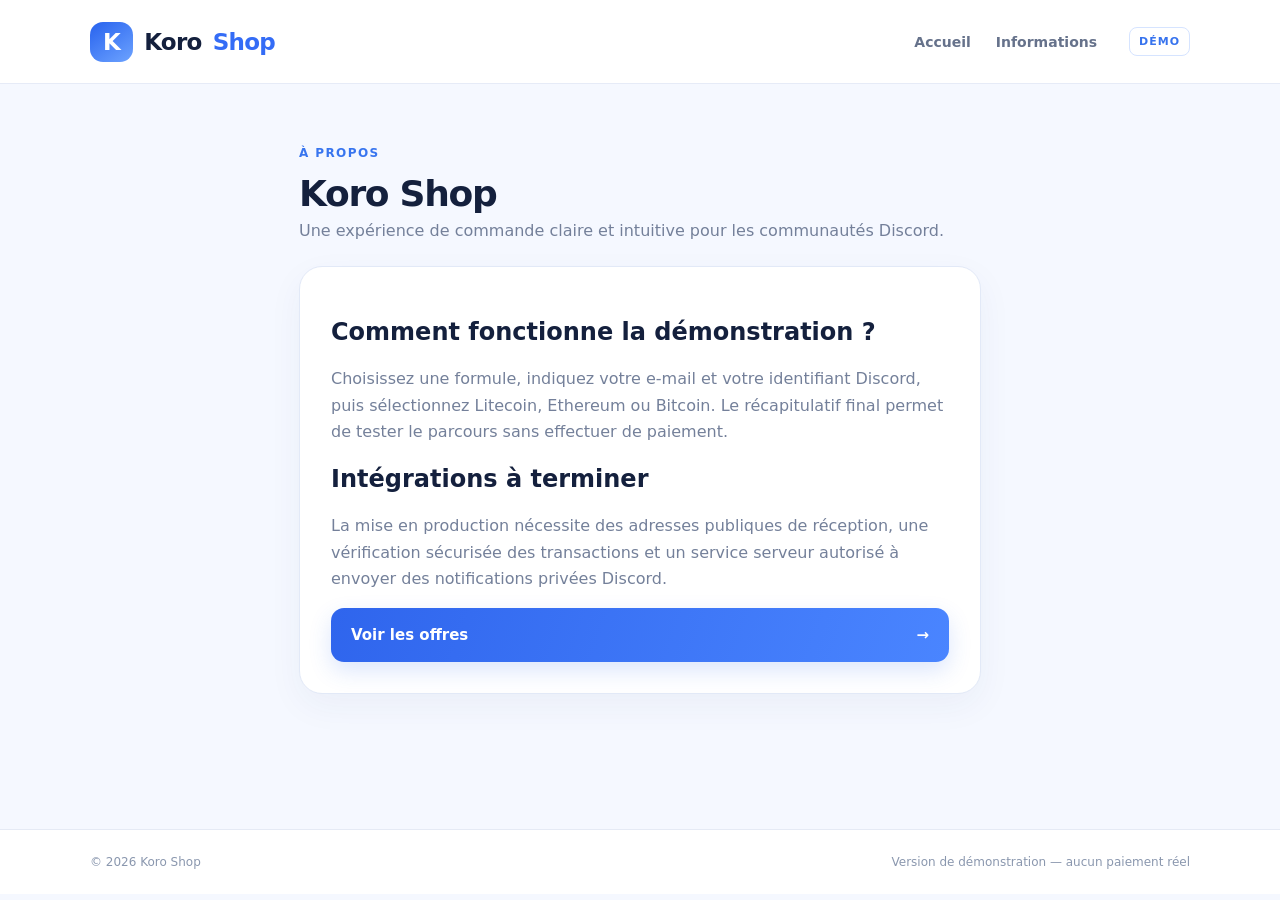
==== about.html @ e0b88c92 "Add files via upload" ====
<!doctype html><html lang="fr"><head><meta charset="utf-8"><meta name="viewport" content="width=device-width,initial-scale=1"><meta name="theme-color" content="#0c1530"><title>Koro Shop — Informations</title><link rel="stylesheet" href="style.css"></head><body><header><a class="brand" href="index.html"><span class="mark">K</span>Koro <b>Shop</b></a><nav><a href="index.html">Accueil</a><a href="about.html">Informations</a></nav><span class="demo">DÉMO</span></header><main class="narrow"><div class="stephead"><span>À PROPOS</span><h1>Koro Shop</h1><p>Une expérience de commande claire et intuitive pour les communautés Discord.</p></div><div class="panel"><h2>Comment fonctionne la démonstration ?</h2><p>Choisissez une formule, indiquez votre e-mail et votre identifiant Discord, puis sélectionnez Litecoin, Ethereum ou Bitcoin. Le récapitulatif final permet de tester le parcours sans effectuer de paiement.</p><h2>Intégrations à terminer</h2><p>La mise en production nécessite des adresses publiques de réception, une vérification sécurisée des transactions et un service serveur autorisé à envoyer des notifications privées Discord.</p><a class="btn" href="index.html">Voir les offres <span>→</span></a></div></main><footer>© 2026 Koro Shop <span>Version de démonstration — aucun paiement réel</span></footer><script src="app.js"></script></body></html>
---- style.css ----
:root{font-family:Inter,ui-sans-serif,system-ui,-apple-system,"Segoe UI",sans-serif;color:#14203d;background:#f5f8ff}*{box-sizing:border-box}body{margin:0;min-height:100vh}a{text-decoration:none;color:inherit}header{height:84px;background:#fff;border-bottom:1px solid #e6ebf7;display:flex;align-items:center;gap:32px;padding:0 max(24px,calc((100% - 1100px)/2))}.brand{display:flex;align-items:center;gap:11px;font-weight:850;font-size:23px;letter-spacing:-.7px}.brand b{color:#346cf6}.mark{background:linear-gradient(145deg,#2762ee,#6da3ff);border-radius:13px;color:#fff;padding:7px 13px;font-weight:900}nav{display:flex;gap:25px;margin-left:auto;color:#66728b;font-weight:600;font-size:14px}nav a:hover{color:#3169f3}.demo{font-size:11px;letter-spacing:1px;color:#3773ee;border:1px solid #d6e4ff;border-radius:8px;padding:7px 9px;font-weight:800}main{max-width:1100px;margin:0 auto;padding:58px 24px 85px;min-height:calc(100vh - 155px)}.hero{text-align:center;padding:25px 0 66px}.pill{display:inline-block;color:#316df3;background:#e9f1ff;padding:10px 15px;border-radius:999px;font-weight:800;font-size:11px;letter-spacing:1.3px}.hero h1{font-size:clamp(38px,5.5vw,65px);line-height:1.1;letter-spacing:-2.6px;margin:23px 0}.hero h1 em{font-style:normal;color:#346df2}.hero p{max-width:610px;margin:auto;font-size:17px}.hero-line{margin-top:25px;color:#6b7b98;font-size:13px}.dot{display:inline-block;width:8px;height:8px;background:#40b997;border-radius:50%;margin-right:5px}p{color:#74809a;line-height:1.65}.section-top{display:flex;align-items:end;justify-content:space-between;margin-bottom:24px}.eyebrow{color:#3473ee;font-size:12px;font-weight:850;letter-spacing:1.6px}.section-top h2{font-size:28px;margin:10px 0 0;letter-spacing:-.8px}.soft{color:#8894ac;font-size:13px}.grid{display:grid;grid-template-columns:repeat(2,minmax(0,1fr));gap:24px}.card,.panel{background:#fff;border:1px solid #e2e9f7;border-radius:23px;padding:31px;box-shadow:0 12px 35px rgba(33,66,125,.05)}.card{transition:transform .3s cubic-bezier(.2,.8,.2,1),box-shadow .3s,border-color .3s}.card:hover{transform:translateY(-12px) scale(1.016);box-shadow:0 24px 50px rgba(45,104,225,.17);border-color:#7da6ff}.featured{border-color:#b7ceff}.card-top{display:flex;justify-content:space-between;align-items:center}.boost-icon{width:54px;height:54px;background:#fff0fa;padding:12px;border-radius:16px}.tag{font-size:10px;letter-spacing:1px;color:#316df3;background:#eaf1ff;border-radius:8px;padding:9px 11px;font-weight:850}.card h3{font-size:25px;margin:26px 0 4px;letter-spacing:-.6px}.card p{margin:0}.price{font-size:43px;font-weight:850;letter-spacing:-1.6px;margin:28px 0}.price small{font-size:13px;color:#97a2b8;font-weight:500;letter-spacing:0}.btn{display:flex;align-items:center;justify-content:space-between;gap:20px;background:linear-gradient(110deg,#2f65ed,#4a85ff);border:0;border-radius:13px;padding:18px 20px;color:#fff;font-size:15px;font-weight:800;box-shadow:0 9px 22px #326beb2b;cursor:pointer;transition:transform .2s,filter .2s}.btn:hover{transform:translateY(-2px);filter:brightness(1.05)}.btn:disabled{opacity:.4;cursor:not-allowed;transform:none}.bottom-strip{display:flex;justify-content:space-between;gap:20px;border:1px solid #e1eafa;border-radius:15px;margin-top:35px;padding:21px;color:#7c8aa5;font-size:12px;font-weight:700}.narrow{max-width:730px}.back{display:inline-block;margin-bottom:28px;color:#6c7c9b;font-size:14px}.summary{display:flex;align-items:center;justify-content:space-between;padding:22px 24px;border-radius:17px;background:#eaf0fb;color:#62728e;margin-bottom:38px;font-size:12px;font-weight:800;letter-spacing:.8px}.summary strong{font-size:23px;color:#172c55;letter-spacing:0}.stephead span{color:#3875ef;font-size:12px;font-weight:850;letter-spacing:1.4px}.stephead h1{font-size:36px;margin:12px 0 4px;letter-spacing:-1.3px}.stephead p{margin:0 0 22px}.progress{height:6px;background:#e4eaf6;border-radius:99px;margin-bottom:29px;overflow:hidden}.progress i{display:block;height:100%;background:#3977f4;border-radius:99px}.panel label{display:block;margin:12px 0 10px;font-size:14px;font-weight:750}.panel label b{color:#3776ee}.panel input{width:100%;border:1px solid #dce4f3;border-radius:12px;padding:17px;font:inherit;margin-bottom:19px;outline:none}.panel input:focus{border-color:#3977f4;box-shadow:0 0 0 3px #3977f41c}.notice{background:#eff5ff;border:1px solid #dce9ff;color:#607493;padding:17px 18px;border-radius:13px;line-height:1.6;font-size:13px;margin:18px 0 23px}.wide{width:100%}.coin-list{margin-top:19px}.coin{width:100%;display:flex;align-items:center;gap:17px;background:#fff;border:1px solid #dfe6f1;border-radius:14px;padding:15px;margin:11px 0;text-align:left;cursor:pointer;transition:background .2s,border-color .2s,transform .2s}.coin:hover{transform:translateX(3px);border-color:#a6c1ff}.coin.selected{background:#eef4ff;border-color:#3977f4}.crypto-logo{display:grid;place-items:center;color:#fff;width:47px;height:47px;border-radius:12px;font-size:29px;font-weight:800}.coin strong{display:block;font-size:16px}.coin small{display:block;color:#8795ac;margin-top:3px}.check{margin-left:auto;width:19px;height:19px;border:2px solid #c8d3e7;border-radius:50%}.coin.selected .check{border:6px solid #3a76f3}.detail-list{margin:25px 0}.detail-row{display:flex;justify-content:space-between;gap:18px;padding:17px 0;border-bottom:1px solid #e7edf8;font-size:14px}.detail-row span{color:#8591a7}.detail-row strong{text-align:right;overflow-wrap:anywhere}footer{display:flex;justify-content:space-between;gap:10px;border-top:1px solid #e5eaf5;padding:25px max(24px,calc((100% - 1100px)/2));font-size:12px;color:#8a97ae;background:#fff}@media(max-width:650px){header{height:75px;padding:0 18px;gap:12px}.brand{font-size:18px}.mark{padding:6px 10px}nav{gap:12px;font-size:12px}.demo{display:none}main{padding:35px 18px 55px}.hero{padding:15px 0 43px}.hero h1{letter-spacing:-1.5px}.hero p{font-size:15px}.grid{grid-template-columns:1fr}.card,.panel{padding:23px}.section-top h2{font-size:24px}.soft{display:none}.bottom-strip{flex-direction:column}.stephead h1{font-size:30px}footer{flex-direction:column}}@media(prefers-reduced-motion:reduce){*,*:before,*:after{transition:none!important;animation:none!important}}
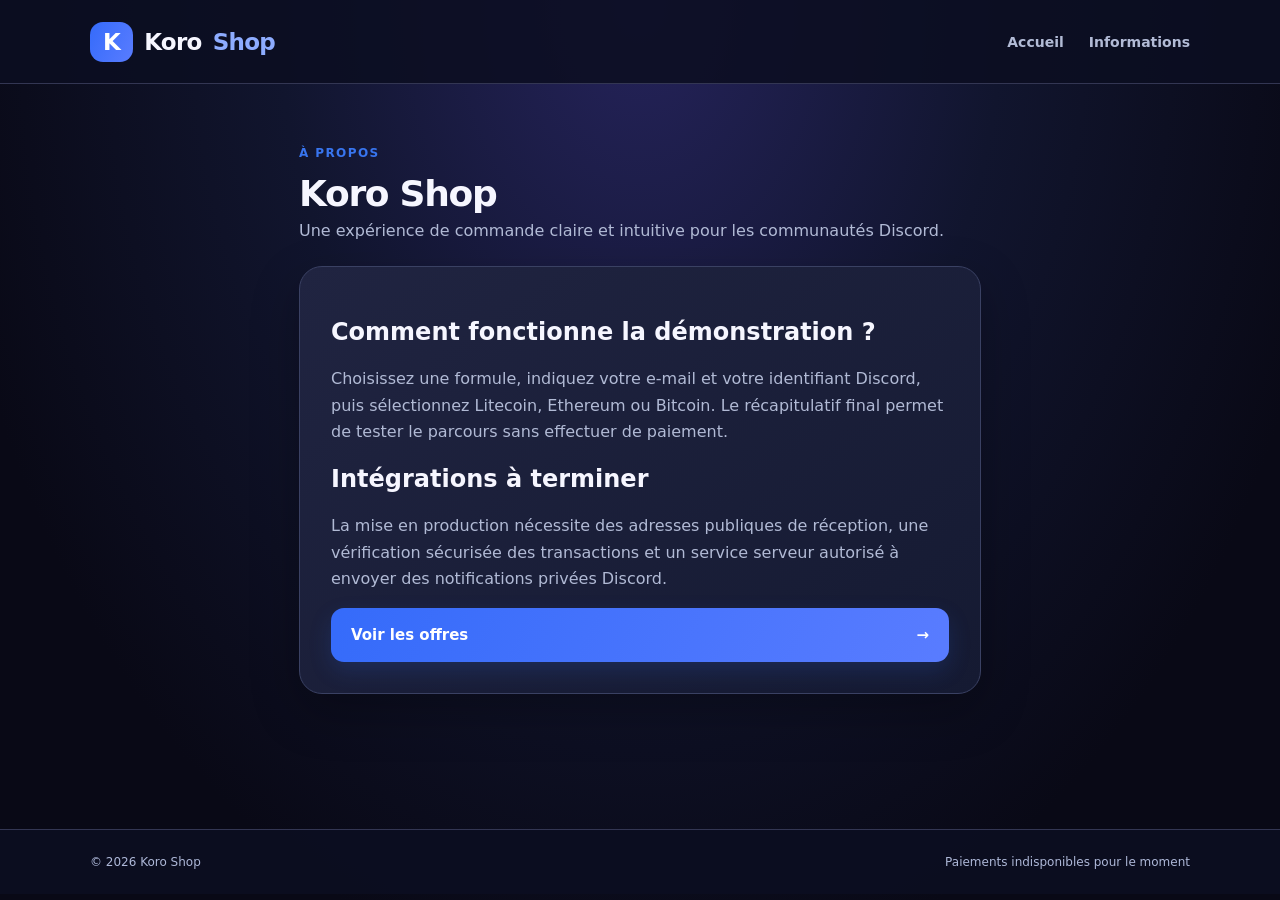
==== commit 8ef01053: "Add files via upload" ====
--- a/about.html
+++ b/about.html
@@ -1 +1 @@
-<!doctype html><html lang="fr"><head><meta charset="utf-8"><meta name="viewport" content="width=device-width,initial-scale=1"><meta name="theme-color" content="#0c1530"><title>Koro Shop — Informations</title><link rel="stylesheet" href="style.css"></head><body><header><a class="brand" href="index.html"><span class="mark">K</span>Koro <b>Shop</b></a><nav><a href="index.html">Accueil</a><a href="about.html">Informations</a></nav><span class="demo">DÉMO</span></header><main class="narrow"><div class="stephead"><span>À PROPOS</span><h1>Koro Shop</h1><p>Une expérience de commande claire et intuitive pour les communautés Discord.</p></div><div class="panel"><h2>Comment fonctionne la démonstration ?</h2><p>Choisissez une formule, indiquez votre e-mail et votre identifiant Discord, puis sélectionnez Litecoin, Ethereum ou Bitcoin. Le récapitulatif final permet de tester le parcours sans effectuer de paiement.</p><h2>Intégrations à terminer</h2><p>La mise en production nécessite des adresses publiques de réception, une vérification sécurisée des transactions et un service serveur autorisé à envoyer des notifications privées Discord.</p><a class="btn" href="index.html">Voir les offres <span>→</span></a></div></main><footer>© 2026 Koro Shop <span>Version de démonstration — aucun paiement réel</span></footer><script src="app.js"></script></body></html>+<!doctype html><html lang="fr"><head><meta charset="utf-8"><meta name="viewport" content="width=device-width,initial-scale=1"><meta name="theme-color" content="#0c1530"><title>Koro Shop — Informations</title><link rel="stylesheet" href="style.css"></head><body><header><a class="brand" href="index.html"><span class="mark">K</span>Koro <b>Shop</b></a><nav><a href="index.html">Accueil</a><a href="about.html">Informations</a></nav></header><main class="narrow"><div class="stephead"><span>À PROPOS</span><h1>Koro Shop</h1><p>Une expérience de commande claire et intuitive pour les communautés Discord.</p></div><div class="panel"><h2>Comment fonctionne la démonstration ?</h2><p>Choisissez une formule, indiquez votre e-mail et votre identifiant Discord, puis sélectionnez Litecoin, Ethereum ou Bitcoin. Le récapitulatif final permet de tester le parcours sans effectuer de paiement.</p><h2>Intégrations à terminer</h2><p>La mise en production nécessite des adresses publiques de réception, une vérification sécurisée des transactions et un service serveur autorisé à envoyer des notifications privées Discord.</p><a class="btn" href="index.html">Voir les offres <span>→</span></a></div></main><footer>© 2026 Koro Shop <span>Paiements indisponibles pour le moment</span></footer><script src="app.js"></script><script src="snow.js" defer></script></body></html>
--- a/style.css
+++ b/style.css
@@ -1 +1,24 @@
-:root{font-family:Inter,ui-sans-serif,system-ui,-apple-system,"Segoe UI",sans-serif;color:#14203d;background:#f5f8ff}*{box-sizing:border-box}body{margin:0;min-height:100vh}a{text-decoration:none;color:inherit}header{height:84px;background:#fff;border-bottom:1px solid #e6ebf7;display:flex;align-items:center;gap:32px;padding:0 max(24px,calc((100% - 1100px)/2))}.brand{display:flex;align-items:center;gap:11px;font-weight:850;font-size:23px;letter-spacing:-.7px}.brand b{color:#346cf6}.mark{background:linear-gradient(145deg,#2762ee,#6da3ff);border-radius:13px;color:#fff;padding:7px 13px;font-weight:900}nav{display:flex;gap:25px;margin-left:auto;color:#66728b;font-weight:600;font-size:14px}nav a:hover{color:#3169f3}.demo{font-size:11px;letter-spacing:1px;color:#3773ee;border:1px solid #d6e4ff;border-radius:8px;padding:7px 9px;font-weight:800}main{max-width:1100px;margin:0 auto;padding:58px 24px 85px;min-height:calc(100vh - 155px)}.hero{text-align:center;padding:25px 0 66px}.pill{display:inline-block;color:#316df3;background:#e9f1ff;padding:10px 15px;border-radius:999px;font-weight:800;font-size:11px;letter-spacing:1.3px}.hero h1{font-size:clamp(38px,5.5vw,65px);line-height:1.1;letter-spacing:-2.6px;margin:23px 0}.hero h1 em{font-style:normal;color:#346df2}.hero p{max-width:610px;margin:auto;font-size:17px}.hero-line{margin-top:25px;color:#6b7b98;font-size:13px}.dot{display:inline-block;width:8px;height:8px;background:#40b997;border-radius:50%;margin-right:5px}p{color:#74809a;line-height:1.65}.section-top{display:flex;align-items:end;justify-content:space-between;margin-bottom:24px}.eyebrow{color:#3473ee;font-size:12px;font-weight:850;letter-spacing:1.6px}.section-top h2{font-size:28px;margin:10px 0 0;letter-spacing:-.8px}.soft{color:#8894ac;font-size:13px}.grid{display:grid;grid-template-columns:repeat(2,minmax(0,1fr));gap:24px}.card,.panel{background:#fff;border:1px solid #e2e9f7;border-radius:23px;padding:31px;box-shadow:0 12px 35px rgba(33,66,125,.05)}.card{transition:transform .3s cubic-bezier(.2,.8,.2,1),box-shadow .3s,border-color .3s}.card:hover{transform:translateY(-12px) scale(1.016);box-shadow:0 24px 50px rgba(45,104,225,.17);border-color:#7da6ff}.featured{border-color:#b7ceff}.card-top{display:flex;justify-content:space-between;align-items:center}.boost-icon{width:54px;height:54px;background:#fff0fa;padding:12px;border-radius:16px}.tag{font-size:10px;letter-spacing:1px;color:#316df3;background:#eaf1ff;border-radius:8px;padding:9px 11px;font-weight:850}.card h3{font-size:25px;margin:26px 0 4px;letter-spacing:-.6px}.card p{margin:0}.price{font-size:43px;font-weight:850;letter-spacing:-1.6px;margin:28px 0}.price small{font-size:13px;color:#97a2b8;font-weight:500;letter-spacing:0}.btn{display:flex;align-items:center;justify-content:space-between;gap:20px;background:linear-gradient(110deg,#2f65ed,#4a85ff);border:0;border-radius:13px;padding:18px 20px;color:#fff;font-size:15px;font-weight:800;box-shadow:0 9px 22px #326beb2b;cursor:pointer;transition:transform .2s,filter .2s}.btn:hover{transform:translateY(-2px);filter:brightness(1.05)}.btn:disabled{opacity:.4;cursor:not-allowed;transform:none}.bottom-strip{display:flex;justify-content:space-between;gap:20px;border:1px solid #e1eafa;border-radius:15px;margin-top:35px;padding:21px;color:#7c8aa5;font-size:12px;font-weight:700}.narrow{max-width:730px}.back{display:inline-block;margin-bottom:28px;color:#6c7c9b;font-size:14px}.summary{display:flex;align-items:center;justify-content:space-between;padding:22px 24px;border-radius:17px;background:#eaf0fb;color:#62728e;margin-bottom:38px;font-size:12px;font-weight:800;letter-spacing:.8px}.summary strong{font-size:23px;color:#172c55;letter-spacing:0}.stephead span{color:#3875ef;font-size:12px;font-weight:850;letter-spacing:1.4px}.stephead h1{font-size:36px;margin:12px 0 4px;letter-spacing:-1.3px}.stephead p{margin:0 0 22px}.progress{height:6px;background:#e4eaf6;border-radius:99px;margin-bottom:29px;overflow:hidden}.progress i{display:block;height:100%;background:#3977f4;border-radius:99px}.panel label{display:block;margin:12px 0 10px;font-size:14px;font-weight:750}.panel label b{color:#3776ee}.panel input{width:100%;border:1px solid #dce4f3;border-radius:12px;padding:17px;font:inherit;margin-bottom:19px;outline:none}.panel input:focus{border-color:#3977f4;box-shadow:0 0 0 3px #3977f41c}.notice{background:#eff5ff;border:1px solid #dce9ff;color:#607493;padding:17px 18px;border-radius:13px;line-height:1.6;font-size:13px;margin:18px 0 23px}.wide{width:100%}.coin-list{margin-top:19px}.coin{width:100%;display:flex;align-items:center;gap:17px;background:#fff;border:1px solid #dfe6f1;border-radius:14px;padding:15px;margin:11px 0;text-align:left;cursor:pointer;transition:background .2s,border-color .2s,transform .2s}.coin:hover{transform:translateX(3px);border-color:#a6c1ff}.coin.selected{background:#eef4ff;border-color:#3977f4}.crypto-logo{display:grid;place-items:center;color:#fff;width:47px;height:47px;border-radius:12px;font-size:29px;font-weight:800}.coin strong{display:block;font-size:16px}.coin small{display:block;color:#8795ac;margin-top:3px}.check{margin-left:auto;width:19px;height:19px;border:2px solid #c8d3e7;border-radius:50%}.coin.selected .check{border:6px solid #3a76f3}.detail-list{margin:25px 0}.detail-row{display:flex;justify-content:space-between;gap:18px;padding:17px 0;border-bottom:1px solid #e7edf8;font-size:14px}.detail-row span{color:#8591a7}.detail-row strong{text-align:right;overflow-wrap:anywhere}footer{display:flex;justify-content:space-between;gap:10px;border-top:1px solid #e5eaf5;padding:25px max(24px,calc((100% - 1100px)/2));font-size:12px;color:#8a97ae;background:#fff}@media(max-width:650px){header{height:75px;padding:0 18px;gap:12px}.brand{font-size:18px}.mark{padding:6px 10px}nav{gap:12px;font-size:12px}.demo{display:none}main{padding:35px 18px 55px}.hero{padding:15px 0 43px}.hero h1{letter-spacing:-1.5px}.hero p{font-size:15px}.grid{grid-template-columns:1fr}.card,.panel{padding:23px}.section-top h2{font-size:24px}.soft{display:none}.bottom-strip{flex-direction:column}.stephead h1{font-size:30px}footer{flex-direction:column}}@media(prefers-reduced-motion:reduce){*,*:before,*:after{transition:none!important;animation:none!important}}+:root{font-family:Inter,ui-sans-serif,system-ui,-apple-system,"Segoe UI",sans-serif;color:#14203d;background:#f5f8ff}*{box-sizing:border-box}body{margin:0;min-height:100vh}a{text-decoration:none;color:inherit}header{height:84px;background:#fff;border-bottom:1px solid #e6ebf7;display:flex;align-items:center;gap:32px;padding:0 max(24px,calc((100% - 1100px)/2))}.brand{display:flex;align-items:center;gap:11px;font-weight:850;font-size:23px;letter-spacing:-.7px}.brand b{color:#346cf6}.mark{background:linear-gradient(145deg,#2762ee,#6da3ff);border-radius:13px;color:#fff;padding:7px 13px;font-weight:900}nav{display:flex;gap:25px;margin-left:auto;color:#66728b;font-weight:600;font-size:14px}nav a:hover{color:#3169f3}.demo{font-size:11px;letter-spacing:1px;color:#3773ee;border:1px solid #d6e4ff;border-radius:8px;padding:7px 9px;font-weight:800}main{max-width:1100px;margin:0 auto;padding:58px 24px 85px;min-height:calc(100vh - 155px)}.hero{text-align:center;padding:25px 0 66px}.pill{display:inline-block;color:#316df3;background:#e9f1ff;padding:10px 15px;border-radius:999px;font-weight:800;font-size:11px;letter-spacing:1.3px}.hero h1{font-size:clamp(38px,5.5vw,65px);line-height:1.1;letter-spacing:-2.6px;margin:23px 0}.hero h1 em{font-style:normal;color:#346df2}.hero p{max-width:610px;margin:auto;font-size:17px}.hero-line{margin-top:25px;color:#6b7b98;font-size:13px}.dot{display:inline-block;width:8px;height:8px;background:#40b997;border-radius:50%;margin-right:5px}p{color:#74809a;line-height:1.65}.section-top{display:flex;align-items:end;justify-content:space-between;margin-bottom:24px}.eyebrow{color:#3473ee;font-size:12px;font-weight:850;letter-spacing:1.6px}.section-top h2{font-size:28px;margin:10px 0 0;letter-spacing:-.8px}.soft{color:#8894ac;font-size:13px}.grid{display:grid;grid-template-columns:repeat(2,minmax(0,1fr));gap:24px}.card,.panel{background:#fff;border:1px solid #e2e9f7;border-radius:23px;padding:31px;box-shadow:0 12px 35px rgba(33,66,125,.05)}.card{transition:transform .3s cubic-bezier(.2,.8,.2,1),box-shadow .3s,border-color .3s}.card:hover{transform:translateY(-12px) scale(1.016);box-shadow:0 24px 50px rgba(45,104,225,.17);border-color:#7da6ff}.featured{border-color:#b7ceff}.card-top{display:flex;justify-content:space-between;align-items:center}.boost-icon{width:54px;height:54px;background:#fff0fa;padding:12px;border-radius:16px}.tag{font-size:10px;letter-spacing:1px;color:#316df3;background:#eaf1ff;border-radius:8px;padding:9px 11px;font-weight:850}.card h3{font-size:25px;margin:26px 0 4px;letter-spacing:-.6px}.card p{margin:0}.price{font-size:43px;font-weight:850;letter-spacing:-1.6px;margin:28px 0}.price small{font-size:13px;color:#97a2b8;font-weight:500;letter-spacing:0}.btn{display:flex;align-items:center;justify-content:space-between;gap:20px;background:linear-gradient(110deg,#2f65ed,#4a85ff);border:0;border-radius:13px;padding:18px 20px;color:#fff;font-size:15px;font-weight:800;box-shadow:0 9px 22px #326beb2b;cursor:pointer;transition:transform .2s,filter .2s}.btn:hover{transform:translateY(-2px);filter:brightness(1.05)}.btn:disabled{opacity:.4;cursor:not-allowed;transform:none}.bottom-strip{display:flex;justify-content:space-between;gap:20px;border:1px solid #e1eafa;border-radius:15px;margin-top:35px;padding:21px;color:#7c8aa5;font-size:12px;font-weight:700}.narrow{max-width:730px}.back{display:inline-block;margin-bottom:28px;color:#6c7c9b;font-size:14px}.summary{display:flex;align-items:center;justify-content:space-between;padding:22px 24px;border-radius:17px;background:#eaf0fb;color:#62728e;margin-bottom:38px;font-size:12px;font-weight:800;letter-spacing:.8px}.summary strong{font-size:23px;color:#172c55;letter-spacing:0}.stephead span{color:#3875ef;font-size:12px;font-weight:850;letter-spacing:1.4px}.stephead h1{font-size:36px;margin:12px 0 4px;letter-spacing:-1.3px}.stephead p{margin:0 0 22px}.progress{height:6px;background:#e4eaf6;border-radius:99px;margin-bottom:29px;overflow:hidden}.progress i{display:block;height:100%;background:#3977f4;border-radius:99px}.panel label{display:block;margin:12px 0 10px;font-size:14px;font-weight:750}.panel label b{color:#3776ee}.panel input{width:100%;border:1px solid #dce4f3;border-radius:12px;padding:17px;font:inherit;margin-bottom:19px;outline:none}.panel input:focus{border-color:#3977f4;box-shadow:0 0 0 3px #3977f41c}.notice{background:#eff5ff;border:1px solid #dce9ff;color:#607493;padding:17px 18px;border-radius:13px;line-height:1.6;font-size:13px;margin:18px 0 23px}.wide{width:100%}.coin-list{margin-top:19px}.coin{width:100%;display:flex;align-items:center;gap:17px;background:#fff;border:1px solid #dfe6f1;border-radius:14px;padding:15px;margin:11px 0;text-align:left;cursor:pointer;transition:background .2s,border-color .2s,transform .2s}.coin:hover{transform:translateX(3px);border-color:#a6c1ff}.coin.selected{background:#eef4ff;border-color:#3977f4}.crypto-logo{display:grid;place-items:center;color:#fff;width:47px;height:47px;border-radius:12px;font-size:29px;font-weight:800}.coin strong{display:block;font-size:16px}.coin small{display:block;color:#8795ac;margin-top:3px}.check{margin-left:auto;width:19px;height:19px;border:2px solid #c8d3e7;border-radius:50%}.coin.selected .check{border:6px solid #3a76f3}.detail-list{margin:25px 0}.detail-row{display:flex;justify-content:space-between;gap:18px;padding:17px 0;border-bottom:1px solid #e7edf8;font-size:14px}.detail-row span{color:#8591a7}.detail-row strong{text-align:right;overflow-wrap:anywhere}footer{display:flex;justify-content:space-between;gap:10px;border-top:1px solid #e5eaf5;padding:25px max(24px,calc((100% - 1100px)/2));font-size:12px;color:#8a97ae;background:#fff}@media(max-width:650px){header{height:75px;padding:0 18px;gap:12px}.brand{font-size:18px}.mark{padding:6px 10px}nav{gap:12px;font-size:12px}.demo{display:none}main{padding:35px 18px 55px}.hero{padding:15px 0 43px}.hero h1{letter-spacing:-1.5px}.hero p{font-size:15px}.grid{grid-template-columns:1fr}.card,.panel{padding:23px}.section-top h2{font-size:24px}.soft{display:none}.bottom-strip{flex-direction:column}.stephead h1{font-size:30px}footer{flex-direction:column}}@media(prefers-reduced-motion:reduce){*,*:before,*:after{transition:none!important;animation:none!important}}
+/* Koro Shop · nuit bleutée inspirée de la première maquette */
+:root{color-scheme:dark;color:#f6f6ff;background:#090916}
+body{background:radial-gradient(ellipse at 50% 0%,#25235b 0%,#11152e 40%,#090916 78%);color:#f6f6ff}
+header,footer{background:rgba(12,14,34,.88);border-color:#333653;color:#aeb8d8}
+.brand,.section-top h2,.card h3,.stephead h1,.summary strong,.detail-row strong{color:#f6f6ff}
+nav{color:#b2bbd6}nav a:hover{color:#a6bdff}
+.mark,.btn{background:linear-gradient(115deg,#356bfa,#597cff)}.brand b,.hero h1 em,.eyebrow{color:#8eacff}
+.hero p,p,.soft,.hero-line,.card p{color:#b1bad5}
+.pill,.tag{background:#202c55;color:#a9c2ff}
+.card,.panel{background:linear-gradient(145deg,#202441,#151a32);border-color:#3a4163;box-shadow:0 18px 48px #0004}
+.card:hover{border-color:#638eff;box-shadow:0 24px 55px #132f88a1}
+.featured{border-color:#5b76c7}
+.price small,.back,.detail-row span{color:#aeb9d3}
+.bottom-strip,.summary,.notice{background:#1b2341;border-color:#384568;color:#b7c5e5}
+.panel input,.coin{background:#141a31;border-color:#3d4868;color:#f5f7ff}
+.panel input:focus,.coin.selected{background:#202d51;border-color:#7199ff}
+.coin small{color:#b0bed9}.detail-row{border-color:#38425e}
+footer{position:relative;z-index:2}
+main,header{position:relative;z-index:2}
+.snowfield{position:fixed;inset:0;pointer-events:none;overflow:hidden;z-index:1}
+.snowflake{position:absolute;top:-15px;border-radius:50%;background:#e4edff;opacity:.55;animation:snowfall linear infinite;filter:blur(.3px)}
+@keyframes snowfall{from{transform:translate3d(0,-15px,0)}to{transform:translate3d(45px,105vh,0)}}
+@media(prefers-reduced-motion:reduce){.snowfield{display:none}}
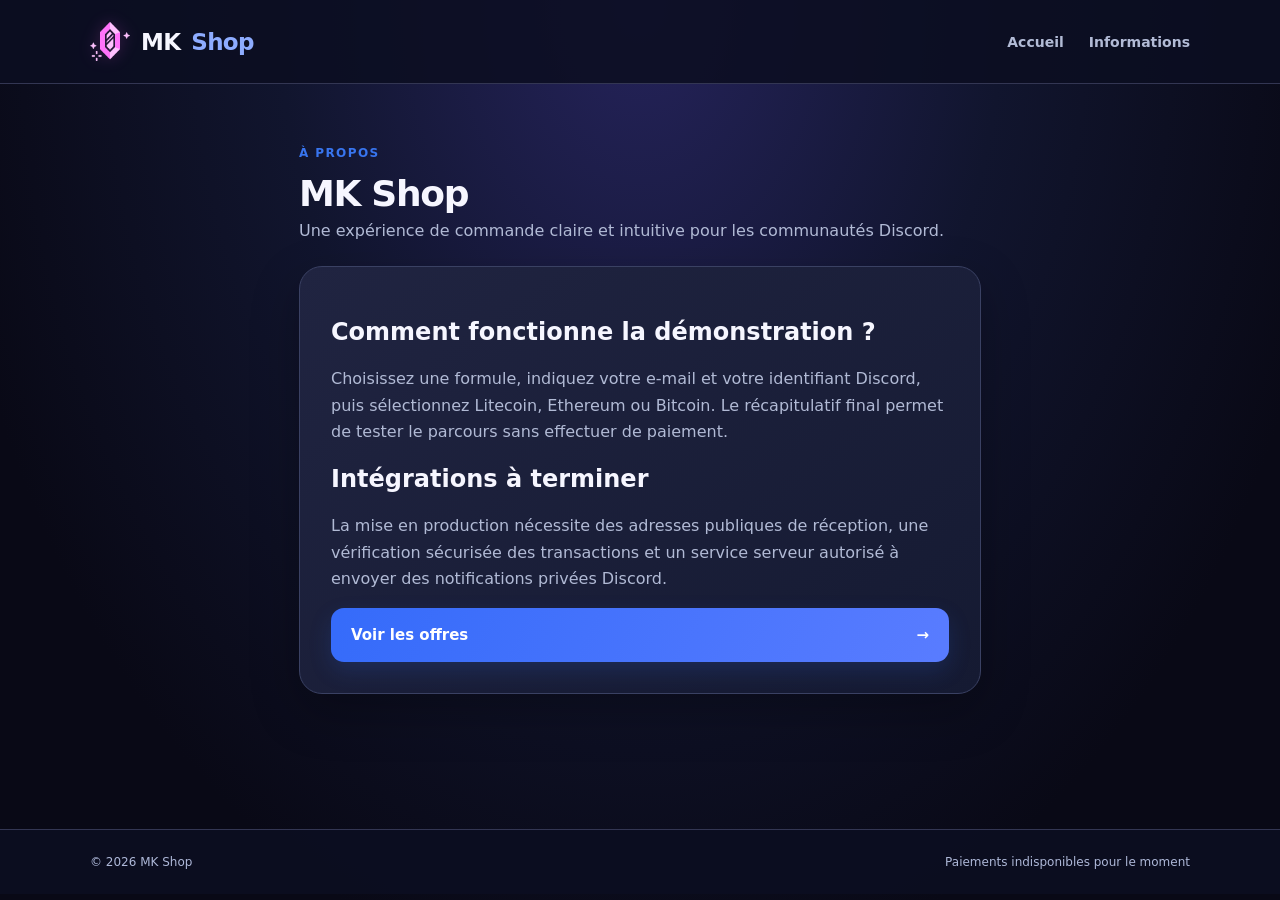
==== commit 33c8c6ab: "Add files via upload" ====
--- a/about.html
+++ b/about.html
@@ -1 +1 @@
-<!doctype html><html lang="fr"><head><meta charset="utf-8"><meta name="viewport" content="width=device-width,initial-scale=1"><meta name="theme-color" content="#0c1530"><title>Koro Shop — Informations</title><link rel="stylesheet" href="style.css"></head><body><header><a class="brand" href="index.html"><span class="mark">K</span>Koro <b>Shop</b></a><nav><a href="index.html">Accueil</a><a href="about.html">Informations</a></nav></header><main class="narrow"><div class="stephead"><span>À PROPOS</span><h1>Koro Shop</h1><p>Une expérience de commande claire et intuitive pour les communautés Discord.</p></div><div class="panel"><h2>Comment fonctionne la démonstration ?</h2><p>Choisissez une formule, indiquez votre e-mail et votre identifiant Discord, puis sélectionnez Litecoin, Ethereum ou Bitcoin. Le récapitulatif final permet de tester le parcours sans effectuer de paiement.</p><h2>Intégrations à terminer</h2><p>La mise en production nécessite des adresses publiques de réception, une vérification sécurisée des transactions et un service serveur autorisé à envoyer des notifications privées Discord.</p><a class="btn" href="index.html">Voir les offres <span>→</span></a></div></main><footer>© 2026 Koro Shop <span>Paiements indisponibles pour le moment</span></footer><script src="app.js"></script><script src="snow.js" defer></script></body></html>+<!doctype html><html lang="fr"><head><meta charset="utf-8"><meta name="viewport" content="width=device-width,initial-scale=1"><meta name="theme-color" content="#0c1530"><title>MK Shop — Informations</title><link rel="stylesheet" href="style.css"></head><body><header><a class="brand" href="index.html"><img class="brand-logo" src="boost-logo.png" alt="Logo MK Shop">MK <b>Shop</b></a><nav><a href="index.html">Accueil</a><a href="about.html">Informations</a></nav></header><main class="narrow"><div class="stephead"><span>À PROPOS</span><h1>MK Shop</h1><p>Une expérience de commande claire et intuitive pour les communautés Discord.</p></div><div class="panel"><h2>Comment fonctionne la démonstration ?</h2><p>Choisissez une formule, indiquez votre e-mail et votre identifiant Discord, puis sélectionnez Litecoin, Ethereum ou Bitcoin. Le récapitulatif final permet de tester le parcours sans effectuer de paiement.</p><h2>Intégrations à terminer</h2><p>La mise en production nécessite des adresses publiques de réception, une vérification sécurisée des transactions et un service serveur autorisé à envoyer des notifications privées Discord.</p><a class="btn" href="index.html">Voir les offres <span>→</span></a></div></main><footer>© 2026 MK Shop <span>Paiements indisponibles pour le moment</span></footer><script src="app.js"></script><script src="snow.js" defer></script></body></html>
--- a/style.css
+++ b/style.css
@@ -22,3 +22,8 @@
 .snowflake{position:absolute;top:-15px;border-radius:50%;background:#e4edff;opacity:.55;animation:snowfall linear infinite;filter:blur(.3px)}
 @keyframes snowfall{from{transform:translate3d(0,-15px,0)}to{transform:translate3d(45px,105vh,0)}}
 @media(prefers-reduced-motion:reduce){.snowfield{display:none}}
+
+/* MK Shop V5: logo rose fourni */
+.brand-logo{width:40px;height:40px;object-fit:contain;filter:drop-shadow(0 0 8px rgba(255,100,245,.22))}
+.boost-icon{width:70px;height:70px;object-fit:contain;padding:0;background:transparent;border-radius:0;filter:drop-shadow(0 6px 14px rgba(244,107,246,.18))}
+@media(max-width:650px){.brand-logo{width:34px;height:34px}}
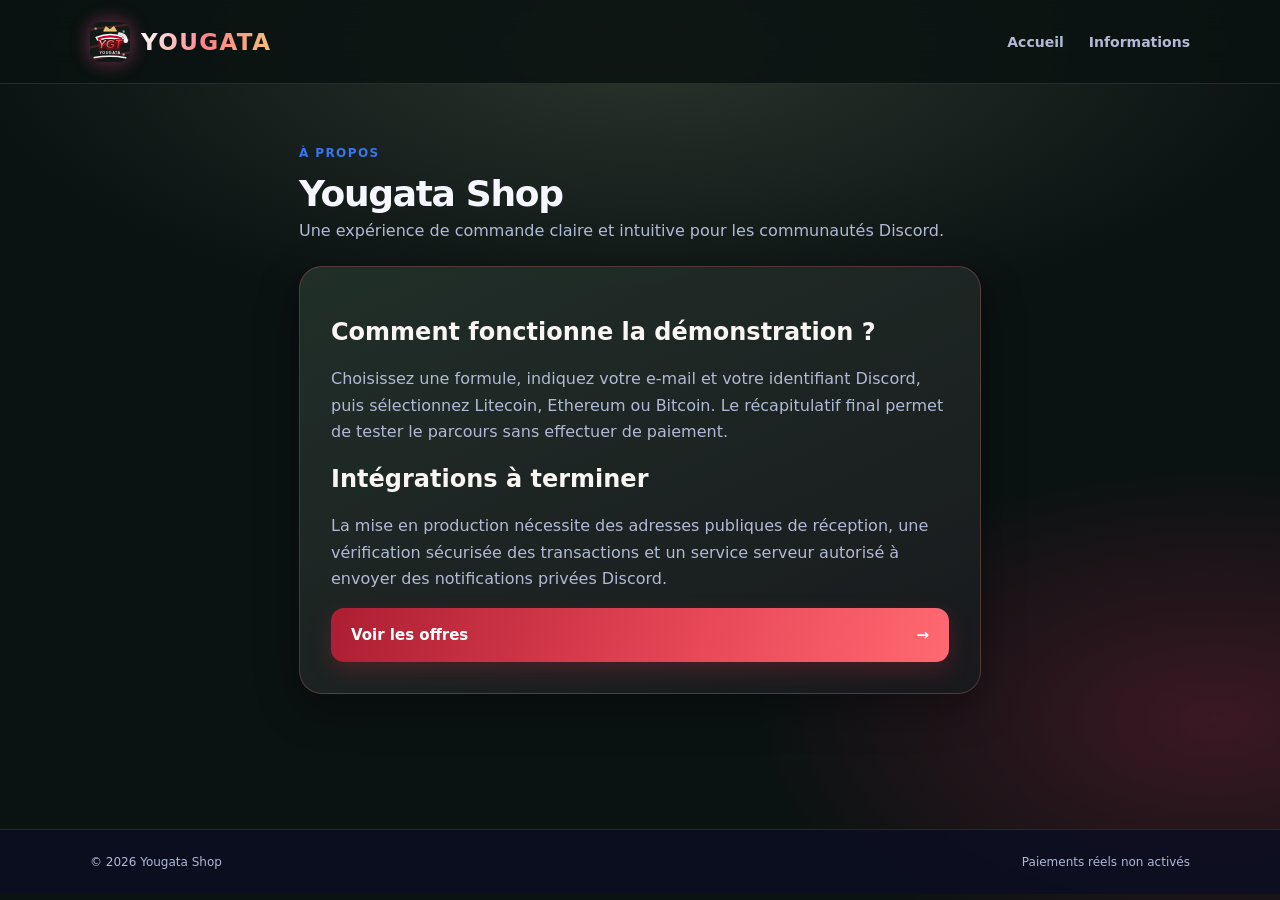
==== commit 442598d1: "Add files via upload" ====
--- a/about.html
+++ b/about.html
@@ -1 +1 @@
-<!doctype html><html lang="fr"><head><meta charset="utf-8"><meta name="viewport" content="width=device-width,initial-scale=1"><meta name="theme-color" content="#0c1530"><title>MK Shop — Informations</title><link rel="stylesheet" href="style.css"></head><body><header><a class="brand" href="index.html"><img class="brand-logo" src="boost-logo.png" alt="Logo MK Shop">MK <b>Shop</b></a><nav><a href="index.html">Accueil</a><a href="about.html">Informations</a></nav></header><main class="narrow"><div class="stephead"><span>À PROPOS</span><h1>MK Shop</h1><p>Une expérience de commande claire et intuitive pour les communautés Discord.</p></div><div class="panel"><h2>Comment fonctionne la démonstration ?</h2><p>Choisissez une formule, indiquez votre e-mail et votre identifiant Discord, puis sélectionnez Litecoin, Ethereum ou Bitcoin. Le récapitulatif final permet de tester le parcours sans effectuer de paiement.</p><h2>Intégrations à terminer</h2><p>La mise en production nécessite des adresses publiques de réception, une vérification sécurisée des transactions et un service serveur autorisé à envoyer des notifications privées Discord.</p><a class="btn" href="index.html">Voir les offres <span>→</span></a></div></main><footer>© 2026 MK Shop <span>Paiements indisponibles pour le moment</span></footer><script src="app.js"></script><script src="snow.js" defer></script></body></html>+<!doctype html><html lang="fr"><head><meta charset="utf-8"><meta name="viewport" content="width=device-width,initial-scale=1"><meta name="theme-color" content="#0d1615"><title>Yougata Shop — Informations</title><link rel="stylesheet" href="style.css"></head><body><header><a class="brand" href="index.html"><img class="brand-logo" src="yougata-logo.svg" alt="Logo Yougata Shop"><b>YOUGATA</b></a><nav><a href="index.html">Accueil</a><a href="about.html">Informations</a></nav></header><main class="narrow"><div class="stephead"><span>À PROPOS</span><h1>Yougata Shop</h1><p>Une expérience de commande claire et intuitive pour les communautés Discord.</p></div><div class="panel"><h2>Comment fonctionne la démonstration ?</h2><p>Choisissez une formule, indiquez votre e-mail et votre identifiant Discord, puis sélectionnez Litecoin, Ethereum ou Bitcoin. Le récapitulatif final permet de tester le parcours sans effectuer de paiement.</p><h2>Intégrations à terminer</h2><p>La mise en production nécessite des adresses publiques de réception, une vérification sécurisée des transactions et un service serveur autorisé à envoyer des notifications privées Discord.</p><a class="btn" href="index.html">Voir les offres <span>→</span></a></div></main><footer>© 2026 Yougata Shop <span>Paiements réels non activés</span></footer><script src="app.js"></script><script src="snow.js" defer></script></body></html>
--- a/style.css
+++ b/style.css
@@ -27,3 +27,54 @@
 .brand-logo{width:40px;height:40px;object-fit:contain;filter:drop-shadow(0 0 8px rgba(255,100,245,.22))}
 .boost-icon{width:70px;height:70px;object-fit:contain;padding:0;background:transparent;border-radius:0;filter:drop-shadow(0 6px 14px rgba(244,107,246,.18))}
 @media(max-width:650px){.brand-logo{width:34px;height:34px}}
+
+/* V6 · refinement: smaller boost marks, mobile and accessibility */
+.boost-icon{width:43px;height:43px;max-width:43px;max-height:43px;display:block;flex:none;filter:drop-shadow(0 3px 8px rgba(244,107,246,.12))}
+.card-top{min-height:48px}.card{will-change:auto;transform:translateZ(0)}
+.card:focus-within{border-color:#80a5ff;box-shadow:0 18px 45px #132f8870}
+.btn:focus-visible,.coin:focus-visible,a:focus-visible{outline:3px solid #a4bdff;outline-offset:4px}
+button,input,a{-webkit-tap-highlight-color:transparent}
+body{overflow-x:hidden}img{max-width:100%}
+.hero h1{text-wrap:balance}.card h3{margin-top:20px}.price{margin:22px 0}
+@media(hover:none){.card:hover{transform:none;box-shadow:0 18px 48px #0004}.btn:hover{transform:none}.coin:hover{transform:none}}
+@media(max-width:650px){.boost-icon{width:39px;height:39px}.card-top{min-height:42px}.card h3{margin-top:17px}.price{margin:20px 0}.card{border-radius:19px}.hero h1{font-size:clamp(33px,9vw,48px)}.brand{white-space:nowrap}.section-top{gap:10px}}
+@media(max-width:360px){header{padding-inline:12px}nav{gap:9px;font-size:11px}.brand{font-size:16px}.brand-logo{width:29px;height:29px}}
+
+/* V7: offer title aligned horizontally with boost icon */
+.offer-heading{display:flex;align-items:center;gap:13px;min-width:0}.card .offer-heading h3{margin:0;font-size:clamp(18px,2.2vw,25px);line-height:1.2}.card-top{gap:10px}.card-top .tag{flex-shrink:0}@media(max-width:420px){.offer-heading{gap:9px}.card .offer-heading h3{font-size:19px}.card-top .tag{font-size:9px;padding:7px 8px}}
+
+.field-help{display:block;margin:-8px 0 17px;color:#aebcdb;font-size:12px;line-height:1.5}
+
+.wallet-panel{margin:22px 0;padding:19px;border-radius:16px;background:#0a1530;border:1px solid #49649e}.wallet-panel[hidden]{display:none}.wallet-panel p{color:#cad6f5}.wallet-address{padding:15px 12px;margin:13px 0 15px;border:1px solid #6074a2;border-radius:10px;overflow-wrap:anywhere;font-family:ui-monospace,monospace;font-size:14px;color:#fff;background:#101f43;user-select:all}.wallet-panel .btn{margin-bottom:12px}
+
+.quote-box{margin:18px 0;padding:20px;border:1px solid rgba(125,165,255,.3);border-radius:16px;background:rgba(40,78,145,.15)}.quote-box #crypto-amount{display:block;font-size:clamp(1.2rem,3vw,1.8rem);overflow-wrap:anywhere;margin:12px 0;color:#eaf2ff}.quote-box .btn{margin-top:9px}.quote-box #quote-status{margin:12px 0 0}.quote-box .field-help{line-height:1.6}
+
+/* V13 — checkout inspired by the user-provided two-column layout, MK Shop branding */
+.pay-layout{max-width:1240px;margin:40px auto 80px;display:grid;grid-template-columns:minmax(260px,350px) minmax(0,1fr);gap:48px;padding:0 24px;align-items:start}.pay-aside{position:sticky;top:26px;padding:25px;border:1px solid #34466d;background:#101b38;border-radius:18px}.pay-aside h1{font-size:27px;margin:14px 0 30px}.pay-item{display:flex;gap:12px;align-items:center;padding:18px 0;border-top:1px solid #2c3b5b;border-bottom:1px solid #2c3b5b}.pay-item img{width:42px;height:42px;object-fit:contain}.pay-item div{flex:1;min-width:0}.pay-item small,.invoice-head small{display:block;color:#9bafd3;margin-top:5px}.pay-item strong{font-size:14px}.pay-total{display:flex;justify-content:space-between;align-items:center;padding:25px 0;font-size:17px}.pay-steps{display:flex;gap:13px;flex-wrap:wrap;color:#9caed3;font-size:12px;margin-bottom:24px}.pay-steps strong{color:#dce8ff}.pay-main{min-width:0}.pay-main>.panel{margin-bottom:16px}.pay-invoice{border:1px solid #34466d;border-radius:17px;background:#101b38;overflow:hidden;margin:16px 0}.invoice-head{padding:18px 20px;display:flex;align-items:center;justify-content:space-between;gap:12px;border-bottom:1px solid #34466d;flex-wrap:wrap}.pay-status{font-size:12px;color:#b7c5e1}.pay-status i{display:inline-block;width:8px;height:8px;background:#f0bc50;border-radius:50%;margin-right:6px}.invoice-body{padding:22px}.qr-area{min-height:235px;display:flex;flex-direction:column;align-items:center;justify-content:center;gap:8px;background:#fff;color:#34415c;border-radius:14px;margin-bottom:20px}.qr-area img{image-rendering:pixelated}.qr-area small{font-size:11px;color:#6c7690}.pay-how{margin-top:20px;border-top:1px solid #34466d;padding-top:15px}.pay-how p{font-size:13px;color:#b5c5e5}.pay-info{margin-top:20px}.pay-info .detail-row{overflow-wrap:anywhere}.pay-info .detail-row strong{text-align:right;max-width:65%}@media(max-width:780px){.pay-layout{display:block;margin:22px auto;padding:0 14px}.pay-aside{position:static;margin-bottom:26px}.invoice-body{padding:14px}.pay-steps{font-size:11px}}
+
+.quote-detail{display:flex;justify-content:space-between;gap:16px;padding:12px 0;border-top:1px solid rgba(125,165,255,.17);font-size:13px;align-items:center}.quote-detail span{color:#aebfe2}.quote-detail strong{text-align:right;overflow-wrap:anywhere}.demo-flow{display:grid;gap:8px;margin:15px 0}.demo-flow span{font-size:13px;padding:10px 12px;background:rgba(125,165,255,.09);border-radius:9px;color:#d9e6ff}
+
+/* V15 — page de test Discord réservée à l'administrateur */
+.admin-test-page{max-width:720px;margin:65px auto 110px;padding:0 20px}.admin-test-panel{padding:clamp(22px,5vw,38px)}.admin-test-panel h1{font-size:clamp(24px,4vw,34px);margin:12px 0 16px}.admin-test-panel>p{color:#b7c8e8;line-height:1.65}.admin-test-panel form{margin-top:26px;display:grid;gap:12px}.admin-test-panel label{font-weight:700}.admin-test-panel input{width:100%;min-height:50px;padding:13px 15px;border-radius:11px;background:#0b1630;border:1px solid #6074a2;color:#fff;font:inherit;box-sizing:border-box}.admin-test-panel input:focus{outline:2px solid #7196ff;outline-offset:2px}.admin-hint{font-size:12px;color:#9cb0d6!important;line-height:1.55}.admin-result{padding:14px;border-radius:10px;background:#111f42;border:1px solid #354b79;overflow-wrap:anywhere;margin-top:22px!important}.admin-test-panel button:disabled{opacity:.65;cursor:wait}
+
+/* Yougata Winter Edition — custom visual layer */
+:root{color-scheme:dark;--you-red:#ed334b;--you-red-soft:#ff7180;--you-green:#14352a;--you-gold:#f6d48b}
+html{scroll-behavior:smooth}
+body{background:radial-gradient(ellipse 75% 45% at 50% 5%,#29352d 0%,transparent 70%),radial-gradient(ellipse 45% 35% at 95% 80%,#3b1823 0%,transparent 80%),#0b1212;color:#f8f5f3}
+body:before{content:"";position:fixed;inset:0;pointer-events:none;opacity:.16;background:repeating-linear-gradient(115deg,transparent 0 48px,#f6e8df 49px,transparent 50px 100px);z-index:-1}
+header{background:rgba(10,19,17,.87);border-bottom:1px solid rgba(239,93,99,.22);backdrop-filter:blur(16px)}
+.brand{letter-spacing:.06em;font-weight:900}.brand b{background:linear-gradient(110deg,#fff,#ff818a,#f1c37a);background-clip:text;-webkit-background-clip:text;color:transparent}
+.brand-logo{border-radius:11px;box-shadow:0 0 20px #e33b4b44}
+.hero{position:relative}.hero:before{content:"❄  YOUGATA WINTER EDITION  ❄";display:block;font-size:.7rem;letter-spacing:.25em;color:#f1c98d;margin-bottom:15px;font-weight:900}
+.hero h1 em{background:linear-gradient(95deg,#fff,#ff6974,#f6c57e);-webkit-background-clip:text;background-clip:text;color:transparent;font-style:normal}
+.pill,.eyebrow{color:#f9a6ad!important}.pill{border:1px solid #f166764a;background:#55232c55}
+.card,.panel,.pay-aside,.pay-invoice,.quote-box,.bottom-strip,.notice{background:linear-gradient(155deg,rgba(34,49,42,.96),rgba(25,26,30,.97))!important;border-color:#a65a5b66!important;box-shadow:0 14px 44px #0005}
+.card.featured{border-color:#f08d91!important;box-shadow:0 15px 42px #d9374d24}
+.card:hover{transform:translateY(-6px);border-color:#ff8c91!important;box-shadow:0 22px 50px #f54b5833}
+.btn{background:linear-gradient(105deg,#ad1e32,#e84858 60%,#ff6971)!important;color:#fff!important;box-shadow:0 8px 22px #ac26374d;transition:transform .2s,filter .2s,box-shadow .2s}
+.btn:hover{transform:translateY(-2px);filter:brightness(1.08);box-shadow:0 11px 28px #d72d4566}
+.tag{background:#642a34!important;color:#ffb5b8!important}.price{color:#fff}.price small{color:#d9c6c5}
+.coin{background:#161e1e!important;border-color:#685255!important}.coin:hover,.coin.active,.coin.selected{border-color:#f27d86!important;background:#322529!important}
+input{background:#101b1b!important;border-color:#72555a!important;color:#fff!important}input:focus-visible,button:focus-visible,a:focus-visible{outline:3px solid #ffb0b3!important;outline-offset:3px}
+footer{border-top:1px solid #7e3a4566} .dot,.pay-status i{background:#6bd6a4!important}
+@media(prefers-reduced-motion:reduce){*,*:before,*:after{animation-duration:.01ms!important;transition-duration:.01ms!important;scroll-behavior:auto!important}}
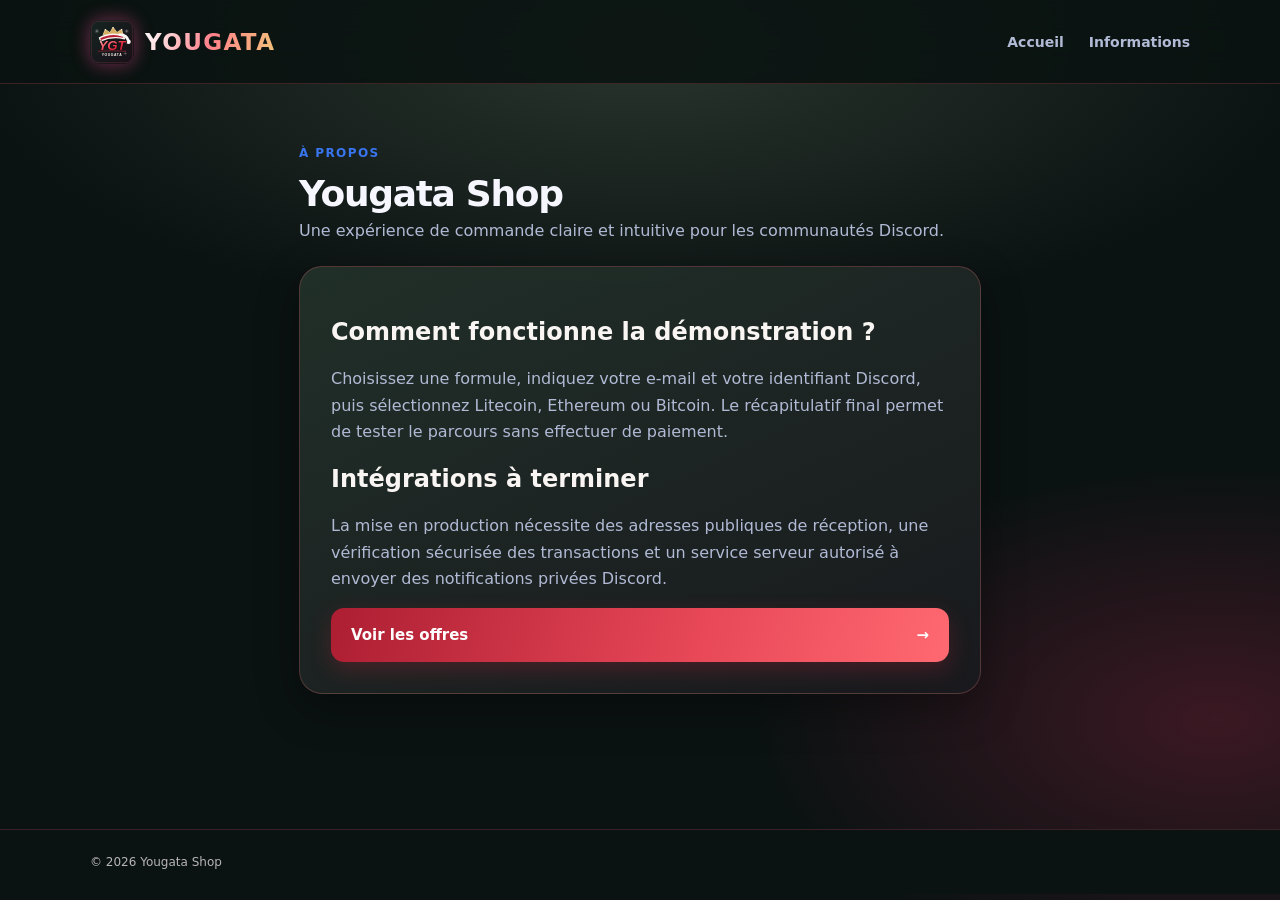
==== commit 5b0183cb: "Add files via upload" ====
--- a/about.html
+++ b/about.html
@@ -1 +1 @@
-<!doctype html><html lang="fr"><head><meta charset="utf-8"><meta name="viewport" content="width=device-width,initial-scale=1"><meta name="theme-color" content="#0d1615"><title>Yougata Shop — Informations</title><link rel="stylesheet" href="style.css"></head><body><header><a class="brand" href="index.html"><img class="brand-logo" src="yougata-logo.svg" alt="Logo Yougata Shop"><b>YOUGATA</b></a><nav><a href="index.html">Accueil</a><a href="about.html">Informations</a></nav></header><main class="narrow"><div class="stephead"><span>À PROPOS</span><h1>Yougata Shop</h1><p>Une expérience de commande claire et intuitive pour les communautés Discord.</p></div><div class="panel"><h2>Comment fonctionne la démonstration ?</h2><p>Choisissez une formule, indiquez votre e-mail et votre identifiant Discord, puis sélectionnez Litecoin, Ethereum ou Bitcoin. Le récapitulatif final permet de tester le parcours sans effectuer de paiement.</p><h2>Intégrations à terminer</h2><p>La mise en production nécessite des adresses publiques de réception, une vérification sécurisée des transactions et un service serveur autorisé à envoyer des notifications privées Discord.</p><a class="btn" href="index.html">Voir les offres <span>→</span></a></div></main><footer>© 2026 Yougata Shop <span>Paiements réels non activés</span></footer><script src="app.js"></script><script src="snow.js" defer></script></body></html>+<!doctype html><html lang="fr"><head><meta charset="utf-8"><meta name="viewport" content="width=device-width,initial-scale=1"><meta name="theme-color" content="#0d1615"><title>Yougata Shop — Informations</title><link rel="stylesheet" href="style.css"></head><body><header><a class="brand" href="index.html"><img class="brand-logo" src="yougata-logo.svg" alt="Logo Yougata Shop"><b>YOUGATA</b></a><nav><a href="index.html">Accueil</a><a href="about.html">Informations</a></nav></header><main class="narrow"><div class="stephead"><span>À PROPOS</span><h1>Yougata Shop</h1><p>Une expérience de commande claire et intuitive pour les communautés Discord.</p></div><div class="panel"><h2>Comment fonctionne la démonstration ?</h2><p>Choisissez une formule, indiquez votre e-mail et votre identifiant Discord, puis sélectionnez Litecoin, Ethereum ou Bitcoin. Le récapitulatif final permet de tester le parcours sans effectuer de paiement.</p><h2>Intégrations à terminer</h2><p>La mise en production nécessite des adresses publiques de réception, une vérification sécurisée des transactions et un service serveur autorisé à envoyer des notifications privées Discord.</p><a class="btn" href="index.html">Voir les offres <span>→</span></a></div></main><footer>© 2026 Yougata Shop</footer><script src="app.js"></script><script src="snow.js" defer></script></body></html>
--- a/style.css
+++ b/style.css
@@ -78,3 +78,17 @@
 input{background:#101b1b!important;border-color:#72555a!important;color:#fff!important}input:focus-visible,button:focus-visible,a:focus-visible{outline:3px solid #ffb0b3!important;outline-offset:3px}
 footer{border-top:1px solid #7e3a4566} .dot,.pay-status i{background:#6bd6a4!important}
 @media(prefers-reduced-motion:reduce){*,*:before,*:after{animation-duration:.01ms!important;transition-duration:.01ms!important;scroll-behavior:auto!important}}
+
+/* V17 — unified winter palette, QR and footer polish */
+:root{--winter-bg:#0b1212;--winter-panel:#1c2925;--winter-line:#7e3a4566}
+html{background:var(--winter-bg)}
+body{background:radial-gradient(ellipse 75% 45% at 50% 5%,#29352d 0%,transparent 70%),radial-gradient(ellipse 45% 35% at 95% 80%,#3b1823 0%,transparent 80%),var(--winter-bg)}
+footer{background:var(--winter-bg)!important;border-top:1px solid var(--winter-line)!important;color:#b8b5b5!important}
+.bottom-strip{background:linear-gradient(155deg,rgba(34,49,42,.96),rgba(25,26,30,.97))!important;border-color:var(--winter-line)!important;color:#d1c6c4!important}
+.qr-area{background:#1c2925!important;color:#f5efec!important;border:1px solid #6c5557;min-height:242px;overflow:hidden}
+.qr-area img{display:block;background:transparent;filter:invert(1);mix-blend-mode:screen;border-radius:3px;max-width:85%;height:auto}
+.qr-area small{color:#c5c6c1!important;text-align:center;padding:0 10px}
+.payment-disclaimer{font-size:12px;color:#b9b6b4;line-height:1.55;margin:20px 4px}
+.brand-logo{width:44px;height:44px;object-fit:contain}
+.hero:before{content:"YOUGATA · WINTER EDITION";letter-spacing:.21em}
+@media(max-width:650px){.qr-area{min-height:220px}.brand-logo{width:36px;height:36px}}
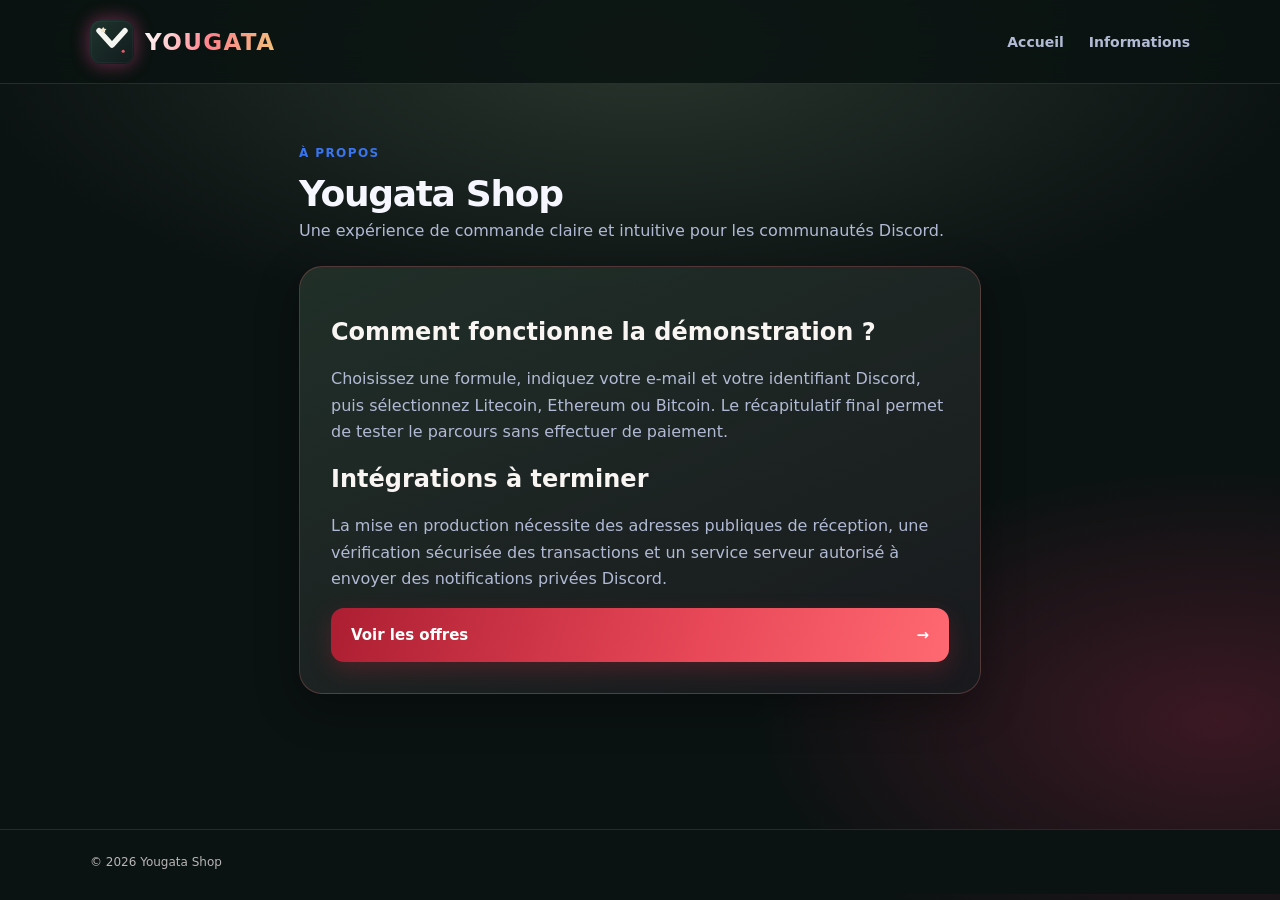
==== commit 5d7ae178: "Add files via upload" ====
--- a/about.html
+++ b/about.html
@@ -1 +1 @@
-<!doctype html><html lang="fr"><head><meta charset="utf-8"><meta name="viewport" content="width=device-width,initial-scale=1"><meta name="theme-color" content="#0d1615"><title>Yougata Shop — Informations</title><link rel="stylesheet" href="style.css"></head><body><header><a class="brand" href="index.html"><img class="brand-logo" src="yougata-logo.svg" alt="Logo Yougata Shop"><b>YOUGATA</b></a><nav><a href="index.html">Accueil</a><a href="about.html">Informations</a></nav></header><main class="narrow"><div class="stephead"><span>À PROPOS</span><h1>Yougata Shop</h1><p>Une expérience de commande claire et intuitive pour les communautés Discord.</p></div><div class="panel"><h2>Comment fonctionne la démonstration ?</h2><p>Choisissez une formule, indiquez votre e-mail et votre identifiant Discord, puis sélectionnez Litecoin, Ethereum ou Bitcoin. Le récapitulatif final permet de tester le parcours sans effectuer de paiement.</p><h2>Intégrations à terminer</h2><p>La mise en production nécessite des adresses publiques de réception, une vérification sécurisée des transactions et un service serveur autorisé à envoyer des notifications privées Discord.</p><a class="btn" href="index.html">Voir les offres <span>→</span></a></div></main><footer>© 2026 Yougata Shop</footer><script src="app.js"></script><script src="snow.js" defer></script></body></html>+<!doctype html><html lang="fr"><head><meta charset="utf-8"><meta name="viewport" content="width=device-width,initial-scale=1"><meta name="theme-color" content="#0d1615"><title>Yougata Shop — Informations</title><link rel="icon" type="image/svg+xml" href="yougata-logo.svg"><link rel="stylesheet" href="style.css"></head><body><header><a class="brand" href="index.html"><img class="brand-logo" src="yougata-logo.svg" alt="Logo Yougata Shop"><b>YOUGATA</b></a><nav><a href="index.html">Accueil</a><a href="about.html">Informations</a></nav></header><main class="narrow"><div class="stephead"><span>À PROPOS</span><h1>Yougata Shop</h1><p>Une expérience de commande claire et intuitive pour les communautés Discord.</p></div><div class="panel"><h2>Comment fonctionne la démonstration ?</h2><p>Choisissez une formule, indiquez votre e-mail et votre identifiant Discord, puis sélectionnez Litecoin, Ethereum ou Bitcoin. Le récapitulatif final permet de tester le parcours sans effectuer de paiement.</p><h2>Intégrations à terminer</h2><p>La mise en production nécessite des adresses publiques de réception, une vérification sécurisée des transactions et un service serveur autorisé à envoyer des notifications privées Discord.</p><a class="btn" href="index.html">Voir les offres <span>→</span></a></div></main><footer>© 2026 Yougata Shop</footer><script src="app.js"></script><script src="snow.js" defer></script></body></html>
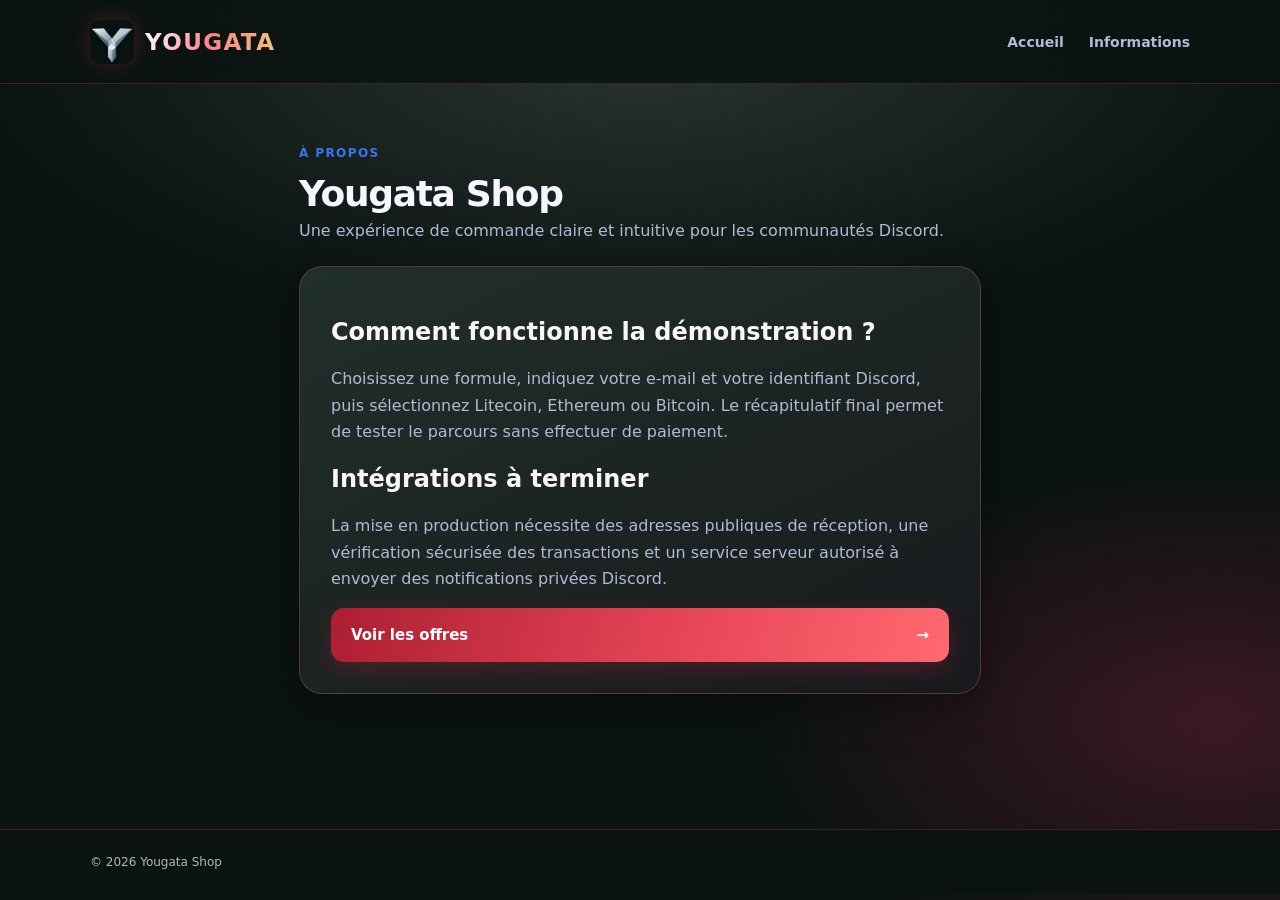
==== commit d3093173: "Add files via upload" ====
--- a/about.html
+++ b/about.html
@@ -1 +1 @@
-<!doctype html><html lang="fr"><head><meta charset="utf-8"><meta name="viewport" content="width=device-width,initial-scale=1"><meta name="theme-color" content="#0d1615"><title>Yougata Shop — Informations</title><link rel="icon" type="image/svg+xml" href="yougata-logo.svg"><link rel="stylesheet" href="style.css"></head><body><header><a class="brand" href="index.html"><img class="brand-logo" src="yougata-logo.svg" alt="Logo Yougata Shop"><b>YOUGATA</b></a><nav><a href="index.html">Accueil</a><a href="about.html">Informations</a></nav></header><main class="narrow"><div class="stephead"><span>À PROPOS</span><h1>Yougata Shop</h1><p>Une expérience de commande claire et intuitive pour les communautés Discord.</p></div><div class="panel"><h2>Comment fonctionne la démonstration ?</h2><p>Choisissez une formule, indiquez votre e-mail et votre identifiant Discord, puis sélectionnez Litecoin, Ethereum ou Bitcoin. Le récapitulatif final permet de tester le parcours sans effectuer de paiement.</p><h2>Intégrations à terminer</h2><p>La mise en production nécessite des adresses publiques de réception, une vérification sécurisée des transactions et un service serveur autorisé à envoyer des notifications privées Discord.</p><a class="btn" href="index.html">Voir les offres <span>→</span></a></div></main><footer>© 2026 Yougata Shop</footer><script src="app.js"></script><script src="snow.js" defer></script></body></html>+<!doctype html><html lang="fr"><head><meta charset="utf-8"><meta name="viewport" content="width=device-width,initial-scale=1"><meta name="theme-color" content="#0d1615"><title>Yougata Shop — Informations</title><link rel="icon" type="image/svg+xml" href="yougata-logo.svg?v=25"><link rel="stylesheet" href="style.css"></head><body><header><a class="brand" href="index.html"><img class="brand-logo" src="yougata-logo.svg?v=25" alt="Logo Yougata Shop"><b>YOUGATA</b></a><nav><a href="index.html">Accueil</a><a href="about.html">Informations</a></nav></header><main class="narrow"><div class="stephead"><span>À PROPOS</span><h1>Yougata Shop</h1><p>Une expérience de commande claire et intuitive pour les communautés Discord.</p></div><div class="panel"><h2>Comment fonctionne la démonstration ?</h2><p>Choisissez une formule, indiquez votre e-mail et votre identifiant Discord, puis sélectionnez Litecoin, Ethereum ou Bitcoin. Le récapitulatif final permet de tester le parcours sans effectuer de paiement.</p><h2>Intégrations à terminer</h2><p>La mise en production nécessite des adresses publiques de réception, une vérification sécurisée des transactions et un service serveur autorisé à envoyer des notifications privées Discord.</p><a class="btn" href="index.html">Voir les offres <span>→</span></a></div></main><footer>© 2026 Yougata Shop</footer><script src="app.js"></script><script src="snow.js" defer></script></body></html>
--- a/style.css
+++ b/style.css
@@ -92,3 +92,9 @@
 .brand-logo{width:44px;height:44px;object-fit:contain}
 .hero:before{content:"YOUGATA · WINTER EDITION";letter-spacing:.21em}
 @media(max-width:650px){.qr-area{min-height:220px}.brand-logo{width:36px;height:36px}}
+
+/* V24 — metallic Yougata identity */
+.brand-logo{object-fit:contain;filter:drop-shadow(0 2px 3px rgba(0,0,0,.4));}
+.boost-icon{object-fit:contain;filter:drop-shadow(0 2px 3px rgba(0,0,0,.32));}
+.brand:focus-visible,.btn:focus-visible,.coin:focus-visible{outline:3px solid #c8d9e3;outline-offset:4px;}
+@media(prefers-reduced-motion:reduce){*,*::before,*::after{scroll-behavior:auto!important;animation-duration:.01ms!important;transition-duration:.01ms!important;}}
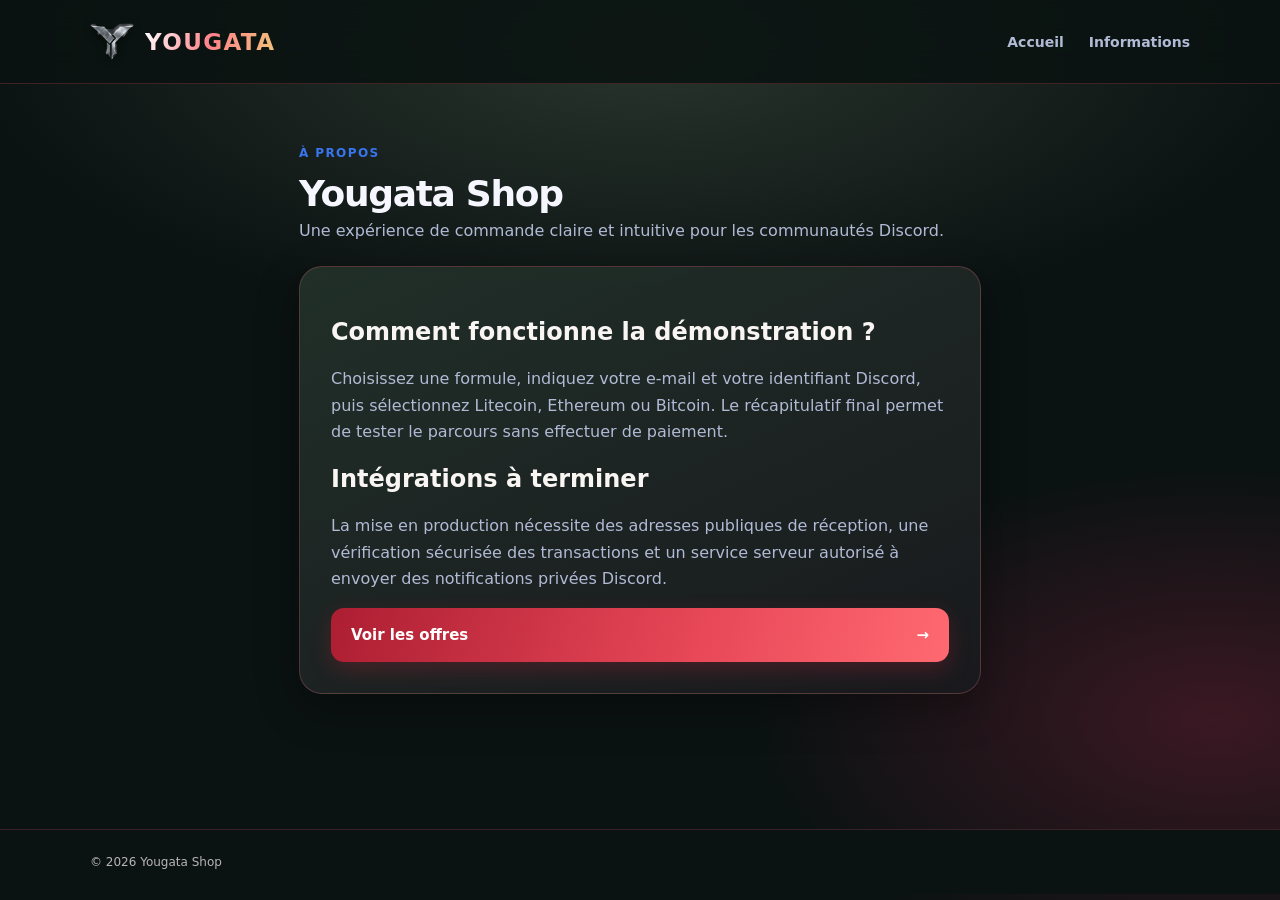
==== commit b75d9026: "Add files via upload" ====
--- a/about.html
+++ b/about.html
@@ -1 +1 @@
-<!doctype html><html lang="fr"><head><meta charset="utf-8"><meta name="viewport" content="width=device-width,initial-scale=1"><meta name="theme-color" content="#0d1615"><title>Yougata Shop — Informations</title><link rel="icon" type="image/svg+xml" href="yougata-logo.svg?v=25"><link rel="stylesheet" href="style.css"></head><body><header><a class="brand" href="index.html"><img class="brand-logo" src="yougata-logo.svg?v=25" alt="Logo Yougata Shop"><b>YOUGATA</b></a><nav><a href="index.html">Accueil</a><a href="about.html">Informations</a></nav></header><main class="narrow"><div class="stephead"><span>À PROPOS</span><h1>Yougata Shop</h1><p>Une expérience de commande claire et intuitive pour les communautés Discord.</p></div><div class="panel"><h2>Comment fonctionne la démonstration ?</h2><p>Choisissez une formule, indiquez votre e-mail et votre identifiant Discord, puis sélectionnez Litecoin, Ethereum ou Bitcoin. Le récapitulatif final permet de tester le parcours sans effectuer de paiement.</p><h2>Intégrations à terminer</h2><p>La mise en production nécessite des adresses publiques de réception, une vérification sécurisée des transactions et un service serveur autorisé à envoyer des notifications privées Discord.</p><a class="btn" href="index.html">Voir les offres <span>→</span></a></div></main><footer>© 2026 Yougata Shop</footer><script src="app.js"></script><script src="snow.js" defer></script></body></html>+<!doctype html><html lang="fr"><head><meta charset="utf-8"><meta name="viewport" content="width=device-width,initial-scale=1"><meta name="theme-color" content="#0d1615"><title>Yougata Shop — Informations</title><link rel="icon" type="image/png" href="yougata-logo.png?v=26"><link rel="stylesheet" href="style.css"></head><body><header><a class="brand" href="index.html"><img class="brand-logo" src="yougata-logo.png?v=26" alt="Logo Yougata Shop"><b>YOUGATA</b></a><nav><a href="index.html">Accueil</a><a href="about.html">Informations</a></nav></header><main class="narrow"><div class="stephead"><span>À PROPOS</span><h1>Yougata Shop</h1><p>Une expérience de commande claire et intuitive pour les communautés Discord.</p></div><div class="panel"><h2>Comment fonctionne la démonstration ?</h2><p>Choisissez une formule, indiquez votre e-mail et votre identifiant Discord, puis sélectionnez Litecoin, Ethereum ou Bitcoin. Le récapitulatif final permet de tester le parcours sans effectuer de paiement.</p><h2>Intégrations à terminer</h2><p>La mise en production nécessite des adresses publiques de réception, une vérification sécurisée des transactions et un service serveur autorisé à envoyer des notifications privées Discord.</p><a class="btn" href="index.html">Voir les offres <span>→</span></a></div></main><footer>© 2026 Yougata Shop</footer><script src="app.js"></script><script src="snow.js" defer></script></body></html>
--- a/style.css
+++ b/style.css
@@ -98,3 +98,7 @@
 .boost-icon{object-fit:contain;filter:drop-shadow(0 2px 3px rgba(0,0,0,.32));}
 .brand:focus-visible,.btn:focus-visible,.coin:focus-visible{outline:3px solid #c8d9e3;outline-offset:4px;}
 @media(prefers-reduced-motion:reduce){*,*::before,*::after{scroll-behavior:auto!important;animation-duration:.01ms!important;transition-duration:.01ms!important;}}
+
+/* V26: realistic metallic Y transparent */
+.brand-logo,.boost-icon{object-fit:contain;background:transparent;box-shadow:none;border-radius:0;filter:drop-shadow(0 3px 5px rgba(0,0,0,.4));}
+.boost-icon{padding:2px;}
